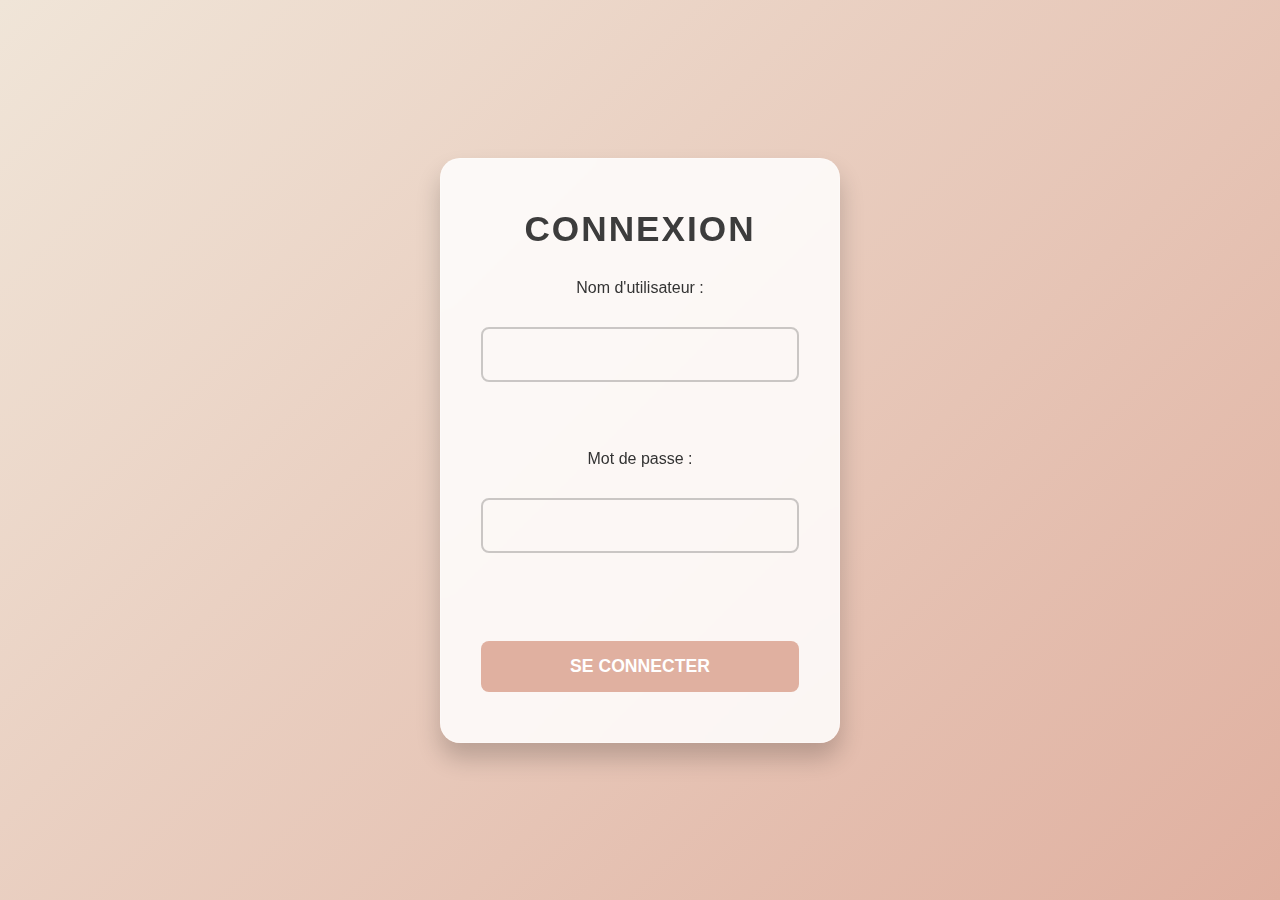
==== beta2.html @ ecda4282 "changement et ajout de css et java script et nouveau login" ====
<!DOCTYPE html>
<html lang="fr">

<head>
    <meta charset="UTF-8">
    <meta name="viewport" content="width=device-width, initial-scale=1.0">
    <title>Conseils Santé</title>
    <link rel="stylesheet" href="style.css">
</head>

<body>
    <script>
        if (!localStorage.getItem("isLoggedIn")) {
            window.location.href = "login.html";
        }
    </script>

    <div class="container">
        <header>
            <h1>Bienvenue sur le site Conseils Santé</h1>
            <p>Prévention, bien-être et remèdes naturels pour tous.</p>
        </header>

        <nav>
            <ul>
                <li><a href="#about">À propos</a></li>
                <li><a href="#services">Nos conseils</a></li>
                <li><a href="#contact">Contact</a></li>
                <li><a href="#" onclick="logout()">Déconnexion</a></li>
            </ul>
        </nav>

        <section id="about" class="section">
            <h2>À propos</h2>
            <p>Notre mission est d'aider chacun à améliorer sa santé grâce à des conseils simples et efficaces.</p>
        </section>

        <section id="services" class="section">
            <h2>Nos conseils</h2>
            <div class="grid">
                <div class="card">
                    <h3>Alimentation</h3>
                    <p>Découvrez comment manger équilibré pour une meilleure santé.</p>
                </div>
                <div class="card">
                    <h3>Exercices</h3>
                    <p>Adopter une routine sportive adaptée à vos besoins.</p>
                </div>
                <div class="card">
                    <h3>Remèdes naturels</h3>
                    <p>Explorer des solutions naturelles pour les petits maux du quotidien.</p>
                </div>
            </div>
        </section>
    </div>

    <script>
        function logout() {
            localStorage.removeItem("isLoggedIn");
            window.location.href = "login.html";
        }
    </script>

</body>

</html>
---- style.css ----
body  {
    font-family: arial,sans-serif;
    line-height:1.6;
    margin:  0;
    padding: 0;
    color: #333;
    background: #f9f9f9;
}


header {
    background: linear-gradient(to right, #3445a8,#0f9d4f);
    color: #fff;
    padding: 20px 0;
    text-align: center;
}

header h1 {
    margin: 0;
    font-size: 2.5rem;
}

header p {
    font-size: 1.2rem;
}

nav {
    background: linear-gradient(to left, #0f9d27, #348da8);
    text-align: center;
}

nav ul {
    margin: 0;
    padding: 0;
    list-style: none;
}


nav ul li {
    display: inline;
    margin: 0 15px;
}

nav ul li a {
    color: #fff;
    text-decoration: none;
    font-weight: bold;
}

.section {
    padding: 20px;
    text-align: center;
}

.section h2 {
    color: #34a853
}

.grid {
    display: flex;
    justify-content: center;
    gap: 20px;
    flex-wrap: wrap;
}


.card {
    background: #fff;
    border: 1px solid #ddd;
    border-radius: 8px;
    padding: 20px;
    width: 300px;
    box-shadow: 0 2px 5px rgba(0, 0, 0, 0.1);
}


.card h3 {
    color: #0c8330;
}

footer {
    background: #34a853;
    color: #fff;
    text-align: center;
    padding: 10px 0;
    margin-top: 20px;
}
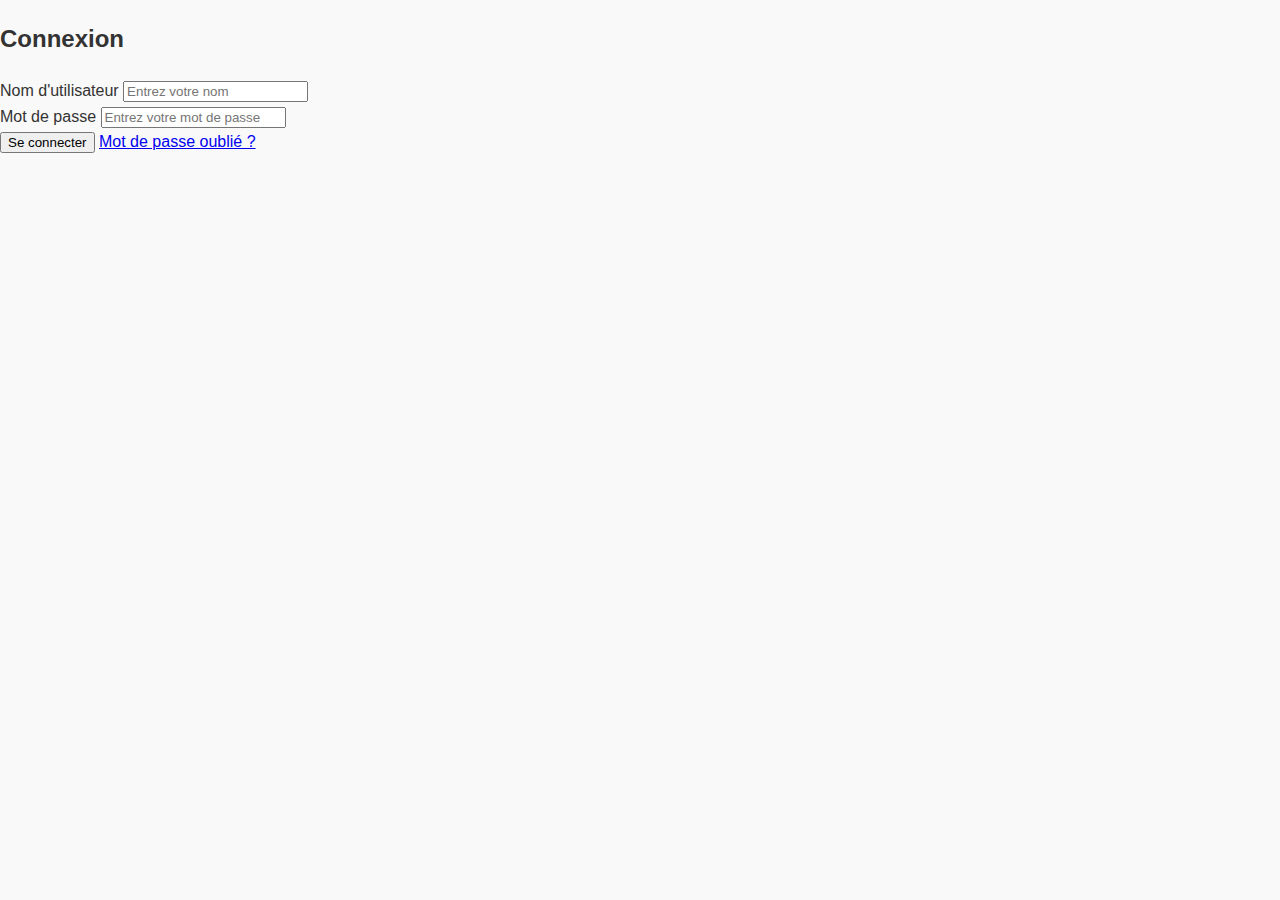
==== commit 3fe73dc2: "changement de css" ====
--- a/beta2.html
+++ b/beta2.html
@@ -5,59 +5,121 @@
     <meta charset="UTF-8">
     <meta name="viewport" content="width=device-width, initial-scale=1.0">
     <title>Conseils Santé</title>
-    <link rel="stylesheet" href="style.css">
+    <link rel="stylesheet" href="style2.css">
 </head>
 
 <body>
+    <!-- Vérification de la connexion -->
     <script>
         if (!localStorage.getItem("isLoggedIn")) {
-            window.location.href = "login.html";
+            window.location.href = "login2.html";
+        }
+
+        function loadConseil(service) {
+            let conseils = {
+                "alimentation": `
+                    <h3>Conseils d'Alimentation</h3>
+                    <p>Conseil 1 : Mangez des légumes et des fruits de saison pour bénéficier des vitamines et des minéraux essentiels.<br>
+                    Conseil 2 : Privilégiez les sources de protéines maigres comme le poulet, le poisson, et les légumineuses.<br>
+                    Conseil 3 : Évitez les sucres ajoutés et limitez les aliments transformés.</p>`,
+                "exercices": `
+                    <h3>Conseils d'Exercices</h3>
+                    <p>Conseil 1 : Faites au moins 30 minutes d'exercice modéré cinq fois par semaine.<br>
+                    Conseil 2 : Incluez des exercices de renforcement musculaire au moins deux fois par semaine.<br>
+                    Conseil 3 : Essayez des activités variées pour éviter l'ennui et travailler différents groupes musculaires.</p>`,
+                "remedes": `
+                    <h3>Remèdes Naturels</h3>
+                    <p>Conseil 1 : Utilisez du miel et du citron pour apaiser les maux de gorge.<br>
+                    Conseil 2 : La camomille peut aider à calmer les nerfs et améliorer le sommeil.<br>
+                    Conseil 3 : Le gingembre est excellent pour combattre les nausées et faciliter la digestion.</p>`
+            };
+            // Affiche les conseils dans la section dédiée
+            document.getElementById("conteneur").innerHTML = conseils[service];
+            // Fait défiler jusqu'à la section conseils
+            document.getElementById("conteneur").scrollIntoView({ behavior: "smooth" });
         }
     </script>
 
     <div class="container">
-        <header>
-            <h1>Bienvenue sur le site Conseils Santé</h1>
-            <p>Prévention, bien-être et remèdes naturels pour tous.</p>
+        <!-- En-tête -->
+        <header class="header-banner">
+            <img src="img/OPS.jpg" alt="image bien-être">
+            
+            <div class="overlay">
+             <h1>Bienvenue sur le site Conseils Santé</h1>
+             <p>Prévention, bien-être et remèdes naturels pour tous.</p>
+            </div> 
         </header>
 
+        <!-- Barre de navigation -->
         <nav>
             <ul>
                 <li><a href="#about">À propos</a></li>
+                <li><a href="#contact">Contact</a></li>
                 <li><a href="#services">Nos conseils</a></li>
-                <li><a href="#contact">Contact</a></li>
                 <li><a href="#" onclick="logout()">Déconnexion</a></li>
             </ul>
         </nav>
 
+        <!-- Section À propos -->
         <section id="about" class="section">
             <h2>À propos</h2>
             <p>Notre mission est d'aider chacun à améliorer sa santé grâce à des conseils simples et efficaces.</p>
         </section>
 
+        <!-- Section Nos conseils -->
         <section id="services" class="section">
             <h2>Nos conseils</h2>
             <div class="grid">
-                <div class="card">
+                <div class="card" onclick="loadConseil('alimentation')">
                     <h3>Alimentation</h3>
                     <p>Découvrez comment manger équilibré pour une meilleure santé.</p>
                 </div>
-                <div class="card">
+                <div class="card" onclick="loadConseil('exercices')">
                     <h3>Exercices</h3>
                     <p>Adopter une routine sportive adaptée à vos besoins.</p>
                 </div>
-                <div class="card">
+                <div class="card" onclick="loadConseil('remedes')">
                     <h3>Remèdes naturels</h3>
                     <p>Explorer des solutions naturelles pour les petits maux du quotidien.</p>
                 </div>
             </div>
         </section>
+
+        <!-- Section d'affichage dynamique des conseils -->
+        <section id="conteneur" class="section">
+            <h2>Consultez nos conseils ici</h2>
+            <p>Cliquez sur une carte pour afficher les conseils détaillés.</p>
+        </section>
+
+        <!-- Section Contact -->
+        <section id="contact" class="section">
+            <h2>Contactez-nous</h2>
+            <form action="#" method="post">
+                <label for="name">Nom</label>
+                <input type="text" id="name" name="name" placeholder="Votre nom" required>
+
+                <label for="email">Email</label>
+                <input type="email" id="email" name="email" placeholder="Votre email" required>
+
+                <label for="message">Message</label>
+                <textarea id="message" name="message" placeholder="Votre demande" rows="4" required></textarea>
+
+                <button type="submit">Envoyer</button>
+            </form>
+        </section>
+
+        <!-- Pied de page -->
+        <footer>
+            <p>&copy; Tous droits réservés 2025</p>
+        </footer>
     </div>
 
+    <!-- Script pour la déconnexion -->
     <script>
         function logout() {
             localStorage.removeItem("isLoggedIn");
-            window.location.href = "login.html";
+            window.location.href = "login2.html";
         }
     </script>
 
--- a/style2.css
+++ b/style2.css
@@ -0,0 +1,141 @@
+body  {
+    font-family: arial,sans-serif;
+    line-height:1.6;
+    margin:  0;
+    padding: 0;
+    color: #333;
+    background: #f9f9f9;
+}
+
+
+
+.header-banner {
+    position: relative;
+    width: 100%;
+}
+
+.header-banner img {
+    width: 100%;
+    max-height: 300px;
+    object-fit: cover;
+}
+
+.header-banner .overlay {
+    position: absolute;
+    top: 50%;
+    left: 50%;
+    transform: translate(-50%, -50%);
+    background: rgba(0, 0, 0, 0.5);
+    color: white;
+    padding: 20px;
+    text-align: center;
+    border-radius: 10px;
+}
+
+header h1 {
+    margin: 0;
+    font-size: 2.5rem;
+}
+
+header p {
+    font-size: 1.2rem;
+}
+
+nav {
+    background: linear-gradient(to left, #0f9d27, #348da8);
+    text-align: center;
+}
+
+nav ul {
+    margin: 0;
+    padding: 0;
+    list-style: none;
+}
+
+
+nav ul li {
+    display: inline;
+    margin: 0 15px;
+}
+
+nav ul li a {
+    color: #fff;
+    text-decoration: none;
+    font-weight: bold;
+}
+
+.section {
+    padding: 20px;
+    text-align: center;
+}
+
+.section h2 {
+    color: #34a853
+}
+
+.contact {
+    background-color: #f9f9f9;
+    padding: 20px;
+    margin: 20px 0;
+    border-radius: 10px;
+  }
+
+  .contact h2 {
+    text-align: center;
+    margin-bottom: 20px;
+  }
+
+  form {
+    display: flex;
+    flex-direction: column;
+    gap: 15px;
+    max-width: 400px;
+    margin: 0 auto;
+  }
+
+  input, textarea, button {
+    padding: 10px;
+    border: 1px solid #ccc;
+    border-radius: 5px;
+    font-size: 1rem;
+  }
+
+  button {
+    background-color: #4caf50;
+    color: white;
+    cursor: pointer;
+  }
+
+  button:hover {
+    background-color: #45a049;
+  }
+
+.grid {
+    display: flex;
+    justify-content: center;
+    gap: 20px;
+    flex-wrap: wrap;
+}
+
+
+.card {
+    background: #fff;
+    border: 1px solid #ddd;
+    border-radius: 8px;
+    padding: 20px;
+    width: 300px;
+    box-shadow: 0 2px 5px rgba(0, 0, 0, 0.1);
+}
+
+
+.card h3 {
+    color: #0c8330;
+}
+
+footer {
+    background: #34a853;
+    color: #fff;
+    text-align: center;
+    padding: 10px 0;
+    margin-top: 20px;
+}